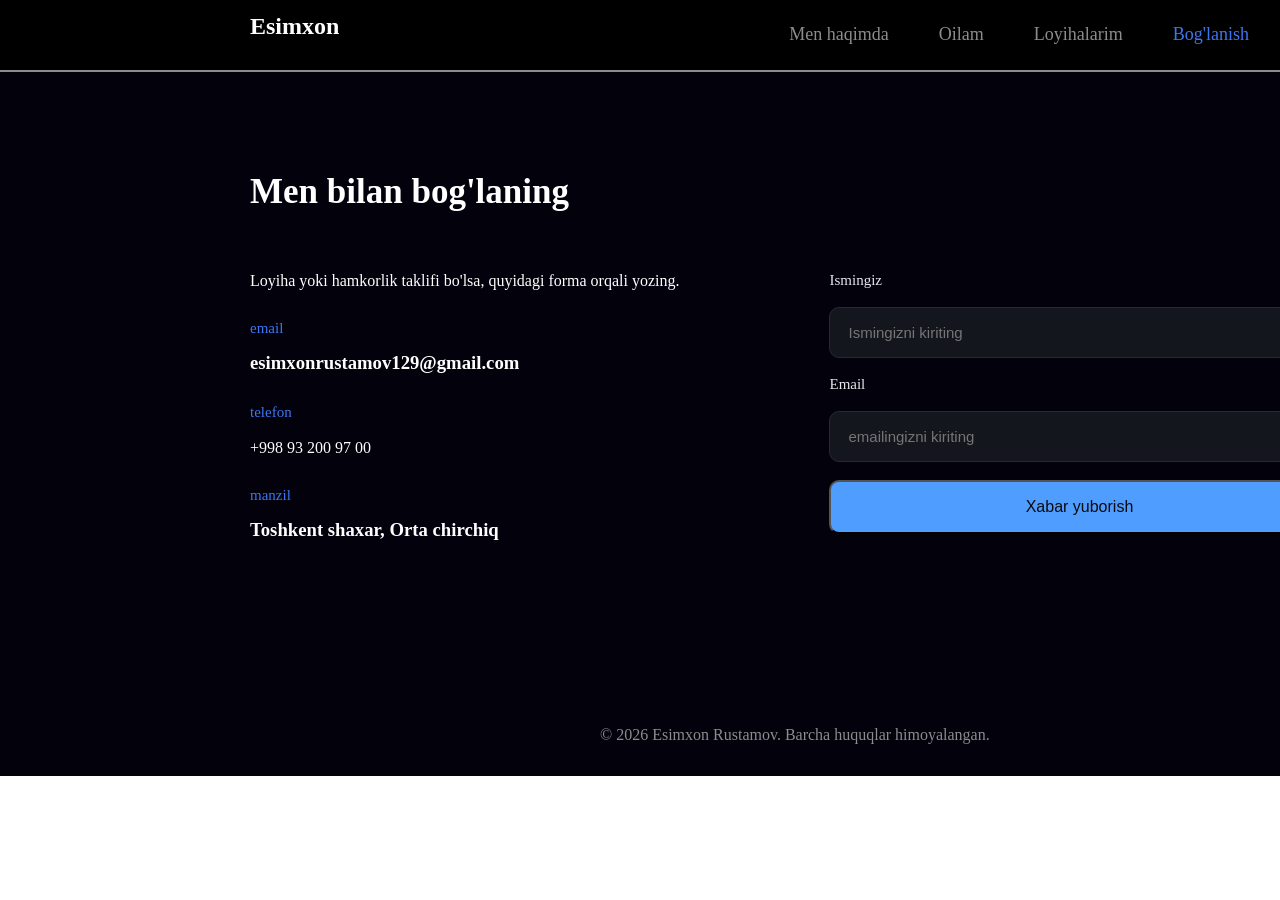
==== boglanish.html @ 3269708d "oil" ====
<!DOCTYPE html>
<html lang="en">
<head>
    <meta charset="UTF-8">
    <meta name="viewport" content="width=device-width, initial-scale=1.0">
    <title>Document</title>
    <link rel="stylesheet" href="./style.css">
</head>
<body>
     <header>
        <nav>
            <a href="index.html" class="logo">
                <h1 class="nav-text-1">Esimxon</h1>
                <img src="#" alt="">
            </a>

            <ul class="links">
                <li class="link"><a href="index.html" class="link-1">Men haqimda</a></li>
                <li class="link"><a href="oila.html" class="link-1">Oilam</a></li>
                <li class="link"><a href="loyiha.html" class="link-1">Loyihalarim</a></li>
                <li class="link"><a href="boglanish.html" class="link-1-1">Bog'lanish</a></li>
            </ul>
        </nav>
        <hr class="hr-1">
    </header>










    <main class="boglanish">
      <h2 class="lo-text">Men bilan bog'laning</h2>

<div class="bog-sayt">
     <div class="boglanish-2">
         <p>Loyiha yoki hamkorlik taklifi bo'lsa, quyidagi forma orqali yozing.</p>

    <p class="email">email</p>
    <h3 class="email-2">esimxonrustamov129@gmail.com</h3>


    <p class="email">telefon</p><br>
    <span class="email-2">+998 93 200 97 00</span>



    <p class="email">manzil</p>
    <h3 class="email-2">Toshkent shaxar, Orta chirchiq</h3>
      </div>












      <div class="manzil-jonatish">
      <label for="ism">Ismingiz</label><br>
      <input type="text" id="ism" ism="ism" placeholder="Ismingizni kiriting" required><br><br>




      <label for="ism">Email
</label><br>
      <input type="text" id="ism" ism="ism" placeholder="emailingizni kiriting" required><br><br>








 <button class="btn-1" type="submit">Xabar yuborish</button>
      </div>








</div>
     
    </main>

     <footer><span class="footer-1">© 2026 Esimxon Rustamov. Barcha huquqlar himoyalangan.</span></footer>

</body>
</html>
---- style.css ----
*{
    margin: 0;
    padding: 0;
    box-sizing: border-box;
}

.cantainer{
    width: 1535px;
    margin: 0 auto;
}

nav{
   
    height: 70px;
    background-color: black;
    color: #fff;
    display: flex;
}

.logo{
    color: #fff;
    text-decoration: none;
}
.nav-text-1{
    padding-top: 13px;
    margin-left: 250px; 
}


.links{
display: flex;
gap: 50px;
padding-top: 24px;
margin-left: 450px;
  list-style-type: none;
}


.link-1{
    color: #8c8c8c;
    text-decoration: none;
     list-style-type: none;
  font-size: 18px;

}
.link-1-1{
    color: #3d76f2;
    text-decoration: none;
     list-style-type: none;
  font-size: 18px;

}
.link{
    text-decoration: none;
      transition: all .2s linear;
}
.link:hover{
 transform: scale(1.1) ;
  
 cursor: pointer;

}
.link-1:hover{
    color: #3d76f2;
}
.hr-1{
    border: 0.5px solid #8c8c8c;
}










main{
    width: 1521px;
    height: 950px;     
    background-color: rgb(2, 1, 12);                                 
}

.mein-2{
    width: 1000px;
     padding-top: 100px;
    margin-left: 250px;   
    display: flex;
    
}


.me-text-1{
color: #3d76f2 ;
font-size: 20px;
cursor: pointer;
}
.me-text-2{
    color: #fff;
    padding-top: 35px;
    font-size: 50px;
    cursor: pointer;
}
.me-text-3{
    color: #8c8c8c;
    padding-top: 30px;
    font-size: 18px;
    cursor: pointer;
}
.boglanish-1{
    width: 120px;
    height: 50px;
    background-color: #3d76f2;
  border-radius: 15px;
  padding-top: 13px;
}
.boglanish-2{
    color: #fff;
    text-decoration: none;
    margin-left: 25px;
   
}

.men{
    width: 300px;
    height: 300px;
   margin-left: 100px;
   border-radius: 20px;
}




.mein-3{
    padding-top: 150px;
    margin-left: 250px;
}

.in-1{
cursor: pointer;
    color: #fff;
}
.in-2{
    padding-top: 50px;
    color:#8c8c8c ;
    font-size:17px;
    cursor: pointer;
}

.box{
    padding-top: 40px;
    
}
.box-btn{
    width: 70px;
    height: 30px;
    background-color: rgb(50, 50, 50);
    color: #3d76f2;
    border-radius: 10px;
    
}

footer{
    height: 50px;
    background-color: rgb(2, 1, 12);  
    color: #8c8c8c;
   
                                   
}
.footer-1{
margin-left: 600px;
}





































/* oila */

section{
    width: 1521px;
    height: 1440px;
    padding-left: 250px;
    background-color: rgb(2, 1, 12) ;

}

.section-1{
    width: 1040px;
    height: 1370px;
  
}
.oila-text-1{
    padding-top: 100px;
    color: #fff;
}
.oila-img{
    width: 1035px;
    height: 350px;
    padding-top: 50px;
    border-radius: 20px;
}

.cardlar{
    padding-top: 50px;
    display: flex;
    gap: 60px;
    
}
.card-1{
    width: 490px;
    height: 170px;
    border-radius: 20px;
    background-color: black;
    display: flex;
  
}
.dad-1{
    width: 100px;
    height: 100px;
    border-radius: 100%;
    margin-left: 20px;
    margin-top: 15px;
}
.card-t-1{
    color: #fff;
    margin-left: 20px;
    padding-top: 20px;
}
.card-t-2{
    color: #3d76f2;
     margin-left: 20px;
    padding-top: 10px;
}
.card-t-3{
    color: #8c8c8c;
  margin-left: 20px;
    padding-top: 10px;
}
























/* loyixa */
.may{
 width: 1521px;
    height: 1970px;     
    background-color: rgb(2, 1, 12); 
}
.lo-text{
color: #fff;
margin-left: 250px;
padding-top: 100px;
font-size: 35px;
}


.loy-cardlar{
    width: 1030px;
    height: 1000px;
    
    margin-left: 250px;
    margin-top: 50px;
}

.car-1-1{
    width: 1030px;
    height: 300px;
    border: 2px solid #3d76f2;
    border-radius: 20px;
    display: flex;
    background-color:rgb(11, 7, 26) ;
}

.car-img{
  width: 500px;
  height: 295px; 
  border-radius: 20px; 
}

.car-textlar{
    color: #FFF;
    margin-left: 40px;
}
.car-1{
    margin-top: 40px;
}

.loy-btn{
    width: 120px;
    height: 50px;
    border: 2px solid #3d76f2;
    background-color: rgb(11, 7, 26);
    border-radius: 15px;
    color:blue;
    font-size: 17px;
    
}























/* boglanish */




.boglanish{
    width: 1521px;
    height: 654px;     
    background-color: rgb(2, 1, 12);
}

.boglanish-2{
    margin-left: 250px;
    padding-top: 60px;
}

.email{
    color: #3d76f2;
    padding-top: 30px;
    font-size: 15px;
}

.email-2{
    padding-top: 15px;
}


.bog-sayt{
    display: flex;
    gap: 150px;
}

.manzil-jonatish{
      padding-top: 60px;
}



label {
    display: block;
    color: #e5e7eb;
    font-size: 15px;
  }

input,textarea{
    width: 500px;
    background: #14161e;
    border: 1px solid #262936;
    border-radius: 10px;
    padding: 16px 18px;
    color: #f1f1f1;
    font-size: 15px;
  }

 

.btn-1{
    width: 100%;
    background: #4f9dff;
    border-radius: 10px;
    padding: 16px;
    color: #0a0b10;
    font-size: 16px;
    cursor: pointer;
    transition: linear .2s ease;
  }

  .btn-1:hover {
    background: #3b82f6;
  }
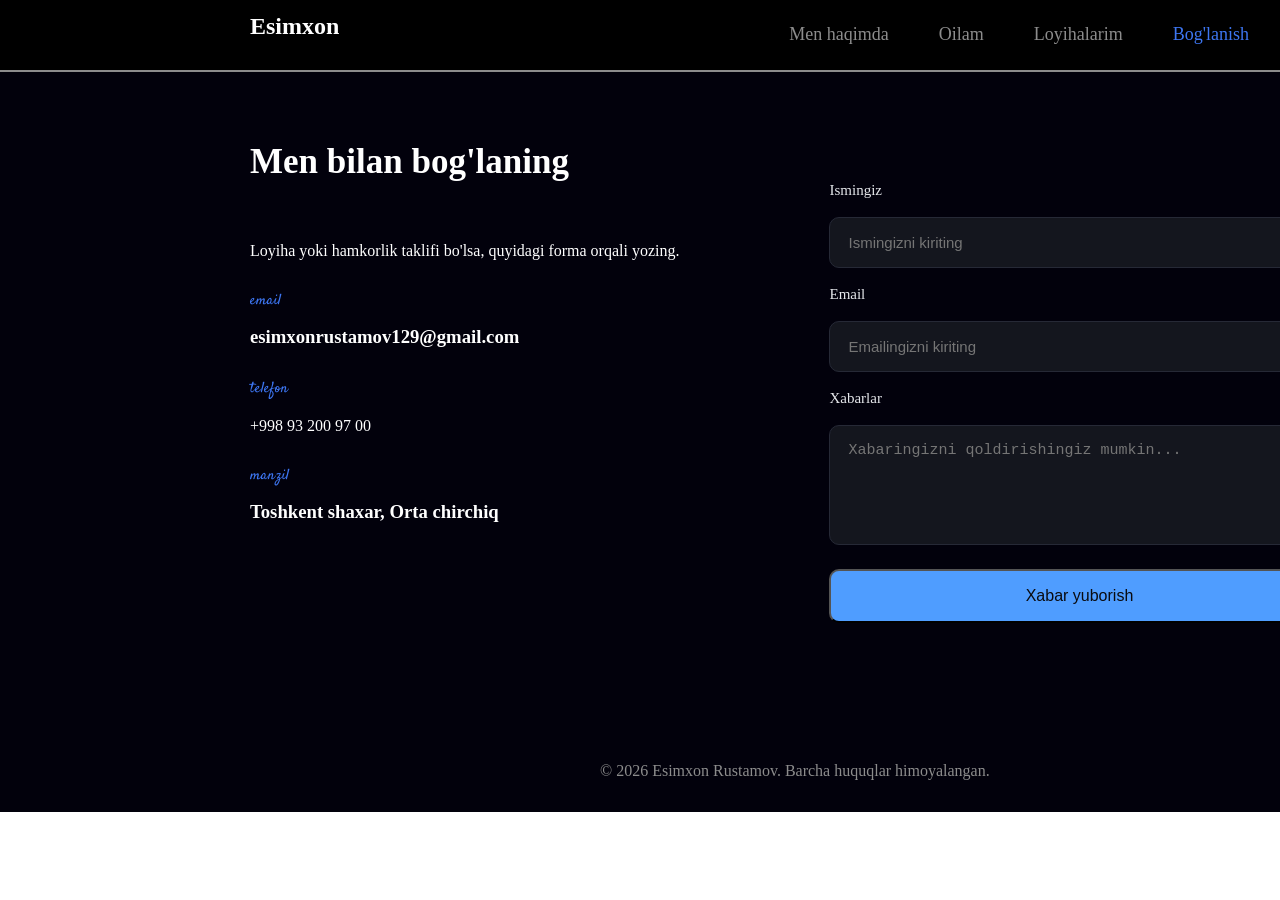
==== commit 6dc63a72: "oi" ====
--- a/boglanish.html
+++ b/boglanish.html
@@ -1,13 +1,18 @@
 <!DOCTYPE html>
 <html lang="en">
+
 <head>
     <meta charset="UTF-8">
     <meta name="viewport" content="width=device-width, initial-scale=1.0">
     <title>Document</title>
     <link rel="stylesheet" href="./style.css">
+    <link rel="preconnect" href="https://fonts.googleapis.com">
+<link rel="preconnect" href="https://fonts.gstatic.com" crossorigin>
+<link href="https://fonts.googleapis.com/css2?family=Satisfy&display=swap" rel="stylesheet">
 </head>
+
 <body>
-     <header>
+    <header>
         <nav>
             <a href="index.html" class="logo">
                 <h1 class="nav-text-1">Esimxon</h1>
@@ -34,24 +39,24 @@
 
 
     <main class="boglanish">
-      <h2 class="lo-text">Men bilan bog'laning</h2>
+        <h2 class="lo-text-1">Men bilan bog'laning</h2>
 
-<div class="bog-sayt">
-     <div class="boglanish-2">
-         <p>Loyiha yoki hamkorlik taklifi bo'lsa, quyidagi forma orqali yozing.</p>
+        <div class="bog-sayt">
+            <div class="boglanish-11">
+                <p class="bog-m">Loyiha yoki hamkorlik taklifi bo'lsa, quyidagi forma orqali yozing.</p>
 
-    <p class="email">email</p>
-    <h3 class="email-2">esimxonrustamov129@gmail.com</h3>
+                <p class="email">email</p>
+                <h3 class="email-2">esimxonrustamov129@gmail.com</h3>
 
 
-    <p class="email">telefon</p><br>
-    <span class="email-2">+998 93 200 97 00</span>
+                <p class="email">telefon</p><br>
+                <span class="email-2">+998 93 200 97 00</span>
 
 
 
-    <p class="email">manzil</p>
-    <h3 class="email-2">Toshkent shaxar, Orta chirchiq</h3>
-      </div>
+                <p class="email">manzil</p>
+                <h3 class="email-2">Toshkent shaxar, Orta chirchiq</h3>
+            </div>
 
 
 
@@ -64,16 +69,30 @@
 
 
 
-      <div class="manzil-jonatish">
-      <label for="ism">Ismingiz</label><br>
-      <input type="text" id="ism" ism="ism" placeholder="Ismingizni kiriting" required><br><br>
+            <div class="manzil-jonatish">
+                <label for="ism">Ismingiz</label><br>
+                <input type="text" id="ism" ism="ism" placeholder="Ismingizni kiriting" required><br><br>
 
 
 
 
-      <label for="ism">Email
-</label><br>
-      <input type="text" id="ism" ism="ism" placeholder="emailingizni kiriting" required><br><br>
+                <label for="ism">Email
+                </label><br>
+                <input type="text" id="ism" ism="ism" placeholder="Emailingizni kiriting" required><br><br>
+
+
+
+
+                <label for="xabar"> Xabarlar </label><br>
+
+                <textarea class="text-se" cols="20" rows="10"
+                    placeholder="Xabaringizni qoldirishingiz mumkin..."></textarea>
+
+
+
+
+                <button class="btn-1" type="submit">Xabar yuborish</button>
+            </div>
 
 
 
@@ -82,21 +101,12 @@
 
 
 
- <button class="btn-1" type="submit">Xabar yuborish</button>
-      </div>
+        </div>
 
-
-
-
-
-
-
-
-</div>
-     
     </main>
 
-     <footer><span class="footer-1">© 2026 Esimxon Rustamov. Barcha huquqlar himoyalangan.</span></footer>
+    <footer><span class="footer-1">© 2026 Esimxon Rustamov. Barcha huquqlar himoyalangan.</span></footer>
 
 </body>
+
 </html>
--- a/style.css
+++ b/style.css
@@ -1,444 +1,356 @@
-*{
-    margin: 0;
-    padding: 0;
-    box-sizing: border-box;
-}
-
-.cantainer{
-    width: 1535px;
-    margin: 0 auto;
-}
-
-nav{
-   
-    height: 70px;
-    background-color: black;
-    color: #fff;
-    display: flex;
-}
-
-.logo{
-    color: #fff;
-    text-decoration: none;
-}
-.nav-text-1{
-    padding-top: 13px;
-    margin-left: 250px; 
-}
-
-
-.links{
-display: flex;
-gap: 50px;
-padding-top: 24px;
-margin-left: 450px;
+* {
+  margin: 0;
+  padding: 0;
+  box-sizing: border-box;
+}
+
+.cantainer {
+  width: 1535px;
+  margin: 0 auto;
+}
+
+nav {
+  height: 70px;
+  background-color: black;
+  color: #fff;
+  display: flex;
+}
+
+.logo {
+  color: #fff;
+  text-decoration: none;
+}
+.nav-text-1 {
+  padding-top: 13px;
+  margin-left: 250px;
+}
+
+.links {
+  display: flex;
+  gap: 50px;
+  padding-top: 24px;
+  margin-left: 450px;
   list-style-type: none;
 }
 
-
-.link-1{
-    color: #8c8c8c;
-    text-decoration: none;
-     list-style-type: none;
+.link-1 {
+  color: #8c8c8c;
+  text-decoration: none;
+  list-style-type: none;
   font-size: 18px;
-
-}
-.link-1-1{
-    color: #3d76f2;
-    text-decoration: none;
-     list-style-type: none;
+}
+.link-1-1 {
+  color: #3d76f2;
+  text-decoration: none;
+  list-style-type: none;
   font-size: 18px;
-
-}
-.link{
-    text-decoration: none;
-      transition: all .2s linear;
-}
-.link:hover{
- transform: scale(1.1) ;
-  
- cursor: pointer;
-
-}
-.link-1:hover{
-    color: #3d76f2;
-}
-.hr-1{
-    border: 0.5px solid #8c8c8c;
-}
-
-
-
-
-
-
-
-
-
-
-main{
-    width: 1521px;
-    height: 950px;     
-    background-color: rgb(2, 1, 12);                                 
-}
-
-.mein-2{
-    width: 1000px;
-     padding-top: 100px;
-    margin-left: 250px;   
-    display: flex;
-    
-}
-
-
-.me-text-1{
-color: #3d76f2 ;
-font-size: 20px;
-cursor: pointer;
-}
-.me-text-2{
-    color: #fff;
-    padding-top: 35px;
-    font-size: 50px;
-    cursor: pointer;
-}
-.me-text-3{
-    color: #8c8c8c;
-    padding-top: 30px;
-    font-size: 18px;
-    cursor: pointer;
-}
-.boglanish-1{
-    width: 120px;
-    height: 50px;
-    background-color: #3d76f2;
+}
+.link {
+  text-decoration: none;
+  transition: all 0.2s linear;
+}
+.link:hover {
+  transform: scale(1.1);
+
+  cursor: pointer;
+}
+.link-1:hover {
+  color: #3d76f2;
+}
+.hr-1 {
+  border: 0.5px solid #8c8c8c;
+}
+
+main {
+  width: 1521px;
+  height: 950px;
+  background-color: rgb(2, 1, 12);
+}
+
+.mein-2 {
+  width: 1000px;
+  padding-top: 100px;
+  margin-left: 250px;
+  display: flex;
+}
+
+.me-text-1 {
+  color: #3d76f2;
+  font-size: 20px;
+  cursor: pointer;
+}
+.me-text-2 {
+  color: #fff;
+  padding-top: 35px;
+  font-size: 50px;
+  cursor: pointer;
+}
+.me-text-3 {
+  color: #8c8c8c;
+  padding-top: 30px;
+  font-size: 18px;
+  cursor: pointer;
+}
+.boglanish-1 {
+  width: 120px;
+  height: 50px;
+  background-color: #3d76f2;
   border-radius: 15px;
   padding-top: 13px;
 }
-.boglanish-2{
-    color: #fff;
-    text-decoration: none;
-    margin-left: 25px;
-   
-}
-
-.men{
-    width: 300px;
-    height: 300px;
-   margin-left: 100px;
-   border-radius: 20px;
-}
-
-
-
-
-.mein-3{
-    padding-top: 150px;
-    margin-left: 250px;
-}
-
-.in-1{
-cursor: pointer;
-    color: #fff;
-}
-.in-2{
-    padding-top: 50px;
-    color:#8c8c8c ;
-    font-size:17px;
-    cursor: pointer;
-}
-
-.box{
-    padding-top: 40px;
-    
-}
-.box-btn{
-    width: 70px;
-    height: 30px;
-    background-color: rgb(50, 50, 50);
-    color: #3d76f2;
-    border-radius: 10px;
-    
-}
-
-footer{
-    height: 50px;
-    background-color: rgb(2, 1, 12);  
-    color: #8c8c8c;
-   
-                                   
-}
-.footer-1{
-margin-left: 600px;
-}
-
-
-
-
-
-
-
-
-
-
-
-
-
-
-
-
-
-
-
-
-
-
-
-
-
-
-
-
-
-
-
-
-
-
-
-
+.boglanish-2 {
+  color: #fff;
+  text-decoration: none;
+  margin-left: 25px;
+}
+
+.men {
+  width: 300px;
+  height: 300px;
+  margin-left: 100px;
+  border-radius: 20px;
+}
+
+.mein-3 {
+  padding-top: 150px;
+  margin-left: 250px;
+}
+
+.in-1 {
+  cursor: pointer;
+  color: #fff;
+}
+.in-2 {
+  padding-top: 50px;
+  color: #8c8c8c;
+  font-size: 17px;
+  cursor: pointer;
+}
+
+.box {
+  padding-top: 40px;
+}
+.box-btn {
+  width: 70px;
+  height: 30px;
+  background-color: rgb(50, 50, 50);
+  color: #3d76f2;
+  border-radius: 10px;
+}
+
+footer {
+  height: 50px;
+  background-color: rgb(2, 1, 12);
+  color: #8c8c8c;
+}
+.footer-1 {
+  margin-left: 600px;
+}
 
 /* oila */
 
-section{
-    width: 1521px;
-    height: 1440px;
-    padding-left: 250px;
-    background-color: rgb(2, 1, 12) ;
-
-}
-
-.section-1{
-    width: 1040px;
-    height: 1370px;
+section {
+  width: 1521px;
+  height: 1500px;
+  padding-left: 250px;
+  background-color: rgb(2, 1, 12);
+}
+
+.section-1 {
+  width: 1040px;
+  height: 1370px;
+}
+.oila-text-1 {
+  padding-top: 100px;
+  color: #fff;
+  cursor: pointer;
+}
+.oila-img {
+  width: 1035px;
+  height: 350px;
+  padding-top: 50px;
+  border-radius: 20px;
+}
+
+.cardlar {
+  padding-top: 50px;
+  display: flex;
+  gap: 60px;
+}
+.card-1 {
+  width: 490px;
+  height: 170px;
+  border-radius: 20px;
+  background-color: black;
+  display: flex;
+}
+.dad-1 {
+  width: 100px;
+  height: 100px;
+  border-radius: 100%;
+  margin-left: 20px;
+  margin-top: 15px;
+}
+.card-t-1 {
+  color: #fff;
+  margin-left: 20px;
+  padding-top: 20px;
+  cursor: pointer;
+}
+.card-t-2 {
+  color: #3d76f2;
+  margin-left: 20px;
+  padding-top: 10px;
+  cursor: pointer;
+}
+.card-t-3 {
+  color: #8c8c8c;
+  margin-left: 20px;
+  padding-top: 10px;
+  cursor: pointer;
+}
+
+/* loyixa */
+.may {
+  width: 1521px;
+  height: 1800px;
+  background-color: rgb(2, 1, 12);
+}
+.lo-text {
+  color: #fff;
+  margin-left: 250px;
+  padding-top: 100px;
+  font-size: 35px;
+  cursor: pointer;
+}
+
+.loy-cardlar {
+  width: 1030px;
+  height: 1000px;
+
+  margin-left: 250px;
+  margin-top: 50px;
+}
+
+.car-1-1 {
+  width: 1030px;
+  height: 254px;
+  border: 2px solid #3d76f2;
+  border-radius: 20px;
+  display: flex;
+  background-color: rgb(11, 7, 26);
+}
+
+.car-img {
+  width: 400px;
+  height: 250px;
+  border-top-left-radius: 20px;
+  border-bottom-left-radius: 20px;
+ 
+}
+
+.car-textlar {
+  color: #fff;
+  margin-left: 40px;
+  cursor: pointer;
+}
+.car-1 {
+  margin-top: 20px;
+  cursor: pointer;
+}
+
+.loy-btn {
+  width: 120px;
+  height: 50px;
+  border: 2px solid #3d76f2;
+  background-color: rgb(11, 7, 26);
+  border-radius: 15px;
+  color: blue;
+  font-size: 17px;
+}
+
+/* boglanish */
+
+.boglanish {
+  width: 1521px;
+  height: 690px;
+  background-color: rgb(2, 1, 12);
+}
+
+.boglanish-11 {
+  margin-left: 250px;
+  padding-top: 60px;
+  color: #fff;
+}
+
+.email {
+  color: #3d76f2;
+  padding-top: 30px;
+  font-size: 15px;
+  cursor: pointer;
+    font-family: "Satisfy", cursive;
+  font-weight: 400;
+  font-style: normal;
+}
+
+.email-2 {
+  padding-top: 15px;
+  cursor: pointer;
+}
+
+.lo-text-1 {
+  color: #fff;
+  margin-left: 250px;
+  padding-top: 70px;
+  font-size: 35px;
+  cursor: pointer;
+}
+.bog-sayt {
+  display: flex;
+  gap: 150px;
+}
+.bog-m {
+  cursor: pointer;
+}
+.manzil-jonatish {
+    width: 500px;
   
 }
-.oila-text-1{
-    padding-top: 100px;
-    color: #fff;
-}
-.oila-img{
-    width: 1035px;
-    height: 350px;
-    padding-top: 50px;
-    border-radius: 20px;
-}
-
-.cardlar{
-    padding-top: 50px;
-    display: flex;
-    gap: 60px;
-    
-}
-.card-1{
-    width: 490px;
-    height: 170px;
-    border-radius: 20px;
-    background-color: black;
-    display: flex;
-  
-}
-.dad-1{
-    width: 100px;
-    height: 100px;
-    border-radius: 100%;
-    margin-left: 20px;
-    margin-top: 15px;
-}
-.card-t-1{
-    color: #fff;
-    margin-left: 20px;
-    padding-top: 20px;
-}
-.card-t-2{
-    color: #3d76f2;
-     margin-left: 20px;
-    padding-top: 10px;
-}
-.card-t-3{
-    color: #8c8c8c;
-  margin-left: 20px;
-    padding-top: 10px;
-}
-
-
-
-
-
-
-
-
-
-
-
-
-
-
-
-
-
-
-
-
-
-
-
-
-/* loyixa */
-.may{
- width: 1521px;
-    height: 1970px;     
-    background-color: rgb(2, 1, 12); 
-}
-.lo-text{
-color: #fff;
-margin-left: 250px;
-padding-top: 100px;
-font-size: 35px;
-}
-
-
-.loy-cardlar{
-    width: 1030px;
-    height: 1000px;
-    
-    margin-left: 250px;
-    margin-top: 50px;
-}
-
-.car-1-1{
-    width: 1030px;
-    height: 300px;
-    border: 2px solid #3d76f2;
-    border-radius: 20px;
-    display: flex;
-    background-color:rgb(11, 7, 26) ;
-}
-
-.car-img{
+
+label {
+  display: block;
+  color: #e5e7eb;
+  font-size: 15px;
+}
+
+input,
+textarea {
   width: 500px;
-  height: 295px; 
-  border-radius: 20px; 
-}
-
-.car-textlar{
-    color: #FFF;
-    margin-left: 40px;
-}
-.car-1{
-    margin-top: 40px;
-}
-
-.loy-btn{
-    width: 120px;
-    height: 50px;
-    border: 2px solid #3d76f2;
-    background-color: rgb(11, 7, 26);
-    border-radius: 15px;
-    color:blue;
-    font-size: 17px;
-    
-}
-
-
-
-
-
-
-
-
-
-
-
-
-
-
-
-
-
-
-
-
-
-
-
-/* boglanish */
-
-
-
-
-.boglanish{
-    width: 1521px;
-    height: 654px;     
-    background-color: rgb(2, 1, 12);
-}
-
-.boglanish-2{
-    margin-left: 250px;
-    padding-top: 60px;
-}
-
-.email{
-    color: #3d76f2;
-    padding-top: 30px;
-    font-size: 15px;
-}
-
-.email-2{
-    padding-top: 15px;
-}
-
-
-.bog-sayt{
-    display: flex;
-    gap: 150px;
-}
-
-.manzil-jonatish{
-      padding-top: 60px;
-}
-
-
-
-label {
-    display: block;
-    color: #e5e7eb;
-    font-size: 15px;
-  }
-
-input,textarea{
-    width: 500px;
-    background: #14161e;
-    border: 1px solid #262936;
-    border-radius: 10px;
-    padding: 16px 18px;
-    color: #f1f1f1;
-    font-size: 15px;
-  }
-
- 
-
-.btn-1{
-    width: 100%;
-    background: #4f9dff;
-    border-radius: 10px;
-    padding: 16px;
-    color: #0a0b10;
-    font-size: 16px;
-    cursor: pointer;
-    transition: linear .2s ease;
-  }
-
-  .btn-1:hover {
-    background: #3b82f6;
-  }
+  background: #14161e;
+  border: 1px solid #262936;
+  border-radius: 10px;
+  padding: 16px 18px;
+  color: #f1f1f1;
+  font-size: 15px;
+}
+
+.btn-1 {
+  width: 500px;
+  background: #4f9dff;
+  border-radius: 10px;
+  padding: 16px;
+  color: #0a0b10;
+  font-size: 16px;
+  cursor: pointer;
+  transition: all 0.2s linear;
+  margin-top: 20px;
+}
+
+.btn-1:hover {
+  background: #3b82f6;
+}
+
+.text-se {
+  width: 500px;
+  height: 120px;
+}
